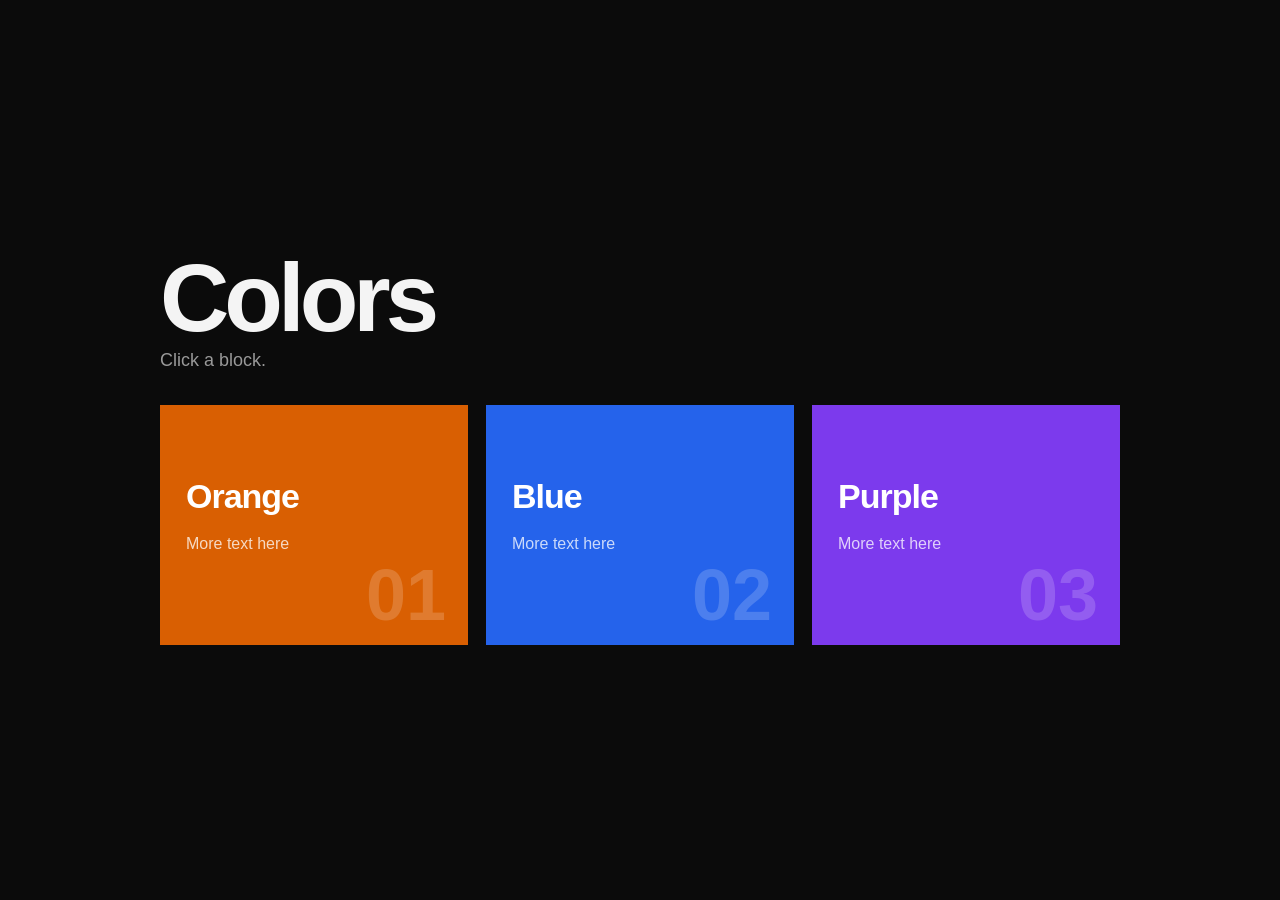
==== index.html @ 0271adc9 "deploy: f64277744b3cf1d8fdfd1e8888f6f5c8da901624" ====
<!DOCTYPE html>
<html lang="en">
<head>
    <meta charset="UTF-8">
    <meta name="viewport" content="width=device-width, initial-scale=1.0">
    <link rel="stylesheet" href="/static/css/styles.css">
</head>
<body>
    <div class="app" id="app">
        
<div class="scene menu">
    <div class="menu-inner">
        <h1 class="menu-title">Colors</h1>
        <p class="menu-subtitle">
            Click a block.
        </p>

        <div class="portal-grid">
            <button class="portal"
                    style="--page-color: #d95f02;"
                    data-page-link
                    data-id="orange"
                    data-href="/page/orange"
                    data-color="#d95f02">
                <h2>Orange</h2>
                <p>More text here</p>
                <div class="portal-number">01</div>
            </button>

            <button class="portal"
                    style="--page-color: #2563eb;"
                    data-page-link
                    data-id="blue"
                    data-href="/page/blue"
                    data-color="#2563eb">
                <h2>Blue</h2>
                <p>More text here</p>
                <div class="portal-number">02</div>
            </button>

            <button class="portal"
                    style="--page-color: #7c3aed;"
                    data-page-link
                    data-id="purple"
                    data-href="/page/purple"
                    data-color="#7c3aed">
                <h2>Purple</h2>
                <p>More text here</p>
                <div class="portal-number">03</div>
            </button>
        </div>
    </div>
</div>

    </div>

    <div class="transition-cover" id="cover"></div>

    <script src="/static/js/scripts.js"></script>
</body>
</html>
---- static/css/styles.css ----
* {
    box-sizing: border-box;
}

html, body {
    margin: 0;
    width: 100%;
    min-height: 100%;
    font-family: Arial, sans-serif;
    background: #0b0b0b;
    color: #f4f4f4;
    overflow: hidden;
}

body {
    min-height: 100vh;
}

button {
    font: inherit;
}

.app {
    position: relative;
    width: 100vw;
    height: 100vh;
    overflow: hidden;
    perspective: 1200px;
    background: #0b0b0b;
}

.scene {
    position: absolute;
    inset: 0;
    transform-origin: center;
    transition:
        transform 700ms cubic-bezier(.2, .9, .2, 1),
        opacity 350ms ease,
        filter 500ms ease;
}

.menu {
    display: grid;
    place-items: center;
    padding: 40px;
}

.menu-inner {
    width: min(960px, 92vw);
}

.menu-title {
    font-size: clamp(44px, 8vw, 96px);
    margin: 0 0 8px;
    letter-spacing: -5px;
    line-height: 0.9;
}

.menu-subtitle {
    color: #999;
    margin: 0 0 34px;
    font-size: 18px;
}

.portal-grid {
    display: grid;
    grid-template-columns: repeat(3, 1fr);
    gap: 18px;
}

.portal {
    position: relative;
    height: 240px;
    color: white;
    cursor: pointer;
    overflow: hidden;
    text-align: left;
    padding: 26px;
    border: 0;
    outline: 0;
    background: var(--page-color);
    transition:
        transform 250ms ease,
        filter 250ms ease;
}

.portal:hover {
    transform: translateY(-6px);
    filter: brightness(1.12);
}

.portal:active {
    transform: translateY(-2px) scale(0.98);
}

.portal h2 {
    margin: 0;
    font-size: 34px;
    letter-spacing: -1px;
}

.portal p {
    color: rgba(255,255,255,0.76);
    max-width: 240px;
    line-height: 1.5;
}

.portal-number {
    position: absolute;
    right: 22px;
    bottom: 14px;
    font-size: 72px;
    font-weight: 900;
    line-height: 1;
    color: rgba(255,255,255,0.18);
}

.page {
    display: grid;
    place-items: center;
    padding: 40px;
    background: var(--page-color);
}

.page-card {
    width: min(860px, 92vw);
    min-height: 520px;
    background: rgba(0, 0, 0, 0.16);
    padding: 38px;
    position: relative;
    overflow: hidden;
    transform: scale(1);
    animation: pageEnter 600ms cubic-bezier(.2, .9, .2, 1);
}

@keyframes pageEnter {
    from {
        transform: scale(1.08);
        opacity: 0;
        filter: blur(10px);
    }
    to {
        transform: scale(1);
        opacity: 1;
        filter: blur(0);
    }
}

.back-btn {
    border: 0;
    outline: 0;
    background: rgba(0, 0, 0, 0.26);
    color: white;
    padding: 13px 17px;
    cursor: pointer;
    margin-bottom: 34px;
}

.back-btn:hover {
    background: rgba(0, 0, 0, 0.38);
}

.page-title {
    font-size: clamp(48px, 8vw, 92px);
    margin: 0 0 12px;
    letter-spacing: -5px;
    line-height: 0.9;
}

.page-text {
    color: rgba(255,255,255,0.78);
    font-size: 19px;
    max-width: 650px;
    line-height: 1.6;
}

.content-blocks {
    display: grid;
    grid-template-columns: 1fr 1fr;
    gap: 16px;
    margin-top: 42px;
}

.content-block {
    height: 130px;
    background: rgba(0, 0, 0, 0.18);
    animation: blockIn 650ms cubic-bezier(.2, .9, .2, 1) both;
}

.content-block:nth-child(2) {
    animation-delay: 80ms;
}

.content-block:nth-child(3) {
    animation-delay: 160ms;
}

.content-block:nth-child(4) {
    animation-delay: 240ms;
}

@keyframes blockIn {
    from {
        transform: translateY(28px);
        opacity: 0;
    }
    to {
        transform: translateY(0);
        opacity: 1;
    }
}

.transition-cover {
    position: fixed;
    inset: 0;
    z-index: 999;
    pointer-events: none;
    background: #111;
    opacity: 0;
    transform-origin: center;
}

.transition-cover.active {
    opacity: 1;
}

.transition-cover.zoom-in {
    animation: coverZoomIn 700ms cubic-bezier(.2, .9, .2, 1) forwards;
}

@keyframes coverZoomIn {
    0% {
        clip-path: inset(var(--top) var(--right) var(--bottom) var(--left));
        opacity: 1;
    }

    100% {
        clip-path: inset(0 0 0 0);
        opacity: 1;
    }
}

.back-color-layer {
    position: fixed;
    inset: 0;
    z-index: 999;
    pointer-events: none;
    background: var(--page-color);
    transform-origin: top left;
    opacity: 1;
}

.back-color-layer.shrink {
    animation: colorBackToButton 760ms cubic-bezier(.22, 1, .36, 1) forwards;
}

@keyframes colorBackToButton {
    0% {
        transform:
            translate(0px, 0px)
            scale(1, 1);
        opacity: 1;
    }

    65% {
        opacity: 1;
    }

    100% {
        transform:
            translate(var(--target-left), var(--target-top))
            scale(var(--target-scale-x), var(--target-scale-y));
        opacity: 0;
    }
}

.menu-return-layer {
    position: fixed;
    inset: 0;
    z-index: 998;
    background: #0b0b0b;
    opacity: 0;
    pointer-events: none;
}

.menu-return-layer.show {
    animation: menuReturn 760ms cubic-bezier(.22, 1, .36, 1) forwards;
}

@keyframes menuReturn {
    from {
        opacity: 0;
        transform: scale(1.06);
        filter: blur(8px);
    }

    to {
        opacity: 1;
        transform: scale(1);
        filter: blur(0);
    }
}

.page-fade-out .page.scene {
    animation: pageFadeOut 360ms ease forwards;
}

@keyframes pageFadeOut {
    from {
        opacity: 1;
        filter: blur(0);
    }

    to {
        opacity: 0;
        filter: blur(8px);
    }
}

.camera-zooming .menu.scene {
    transform: scale(1.35) translateZ(180px);
    filter: blur(8px);
    opacity: 0.18;
}

@media (max-width: 800px) {
    html, body {
        overflow: auto;
    }

    .app {
        height: auto;
        min-height: 100vh;
        overflow: auto;
    }

    .scene {
        position: relative;
        min-height: 100vh;
    }

    .portal-grid {
        grid-template-columns: 1fr;
    }

    .portal {
        height: 170px;
    }

    .content-blocks {
        grid-template-columns: 1fr;
    }
}
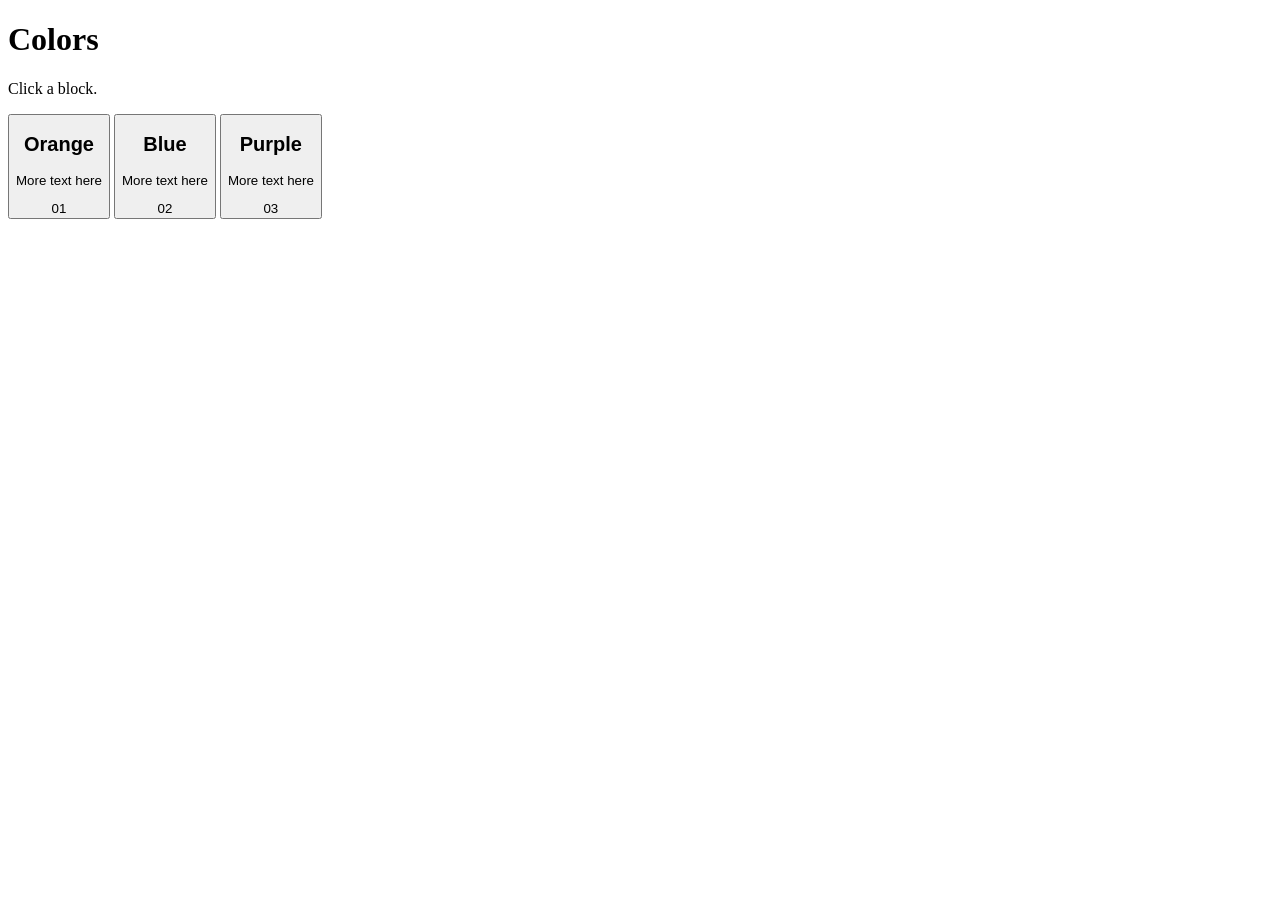
==== commit 0ebd1d32: "deploy: 75a3cad832d4f79c5690e3c1a6d7808ff5caf358" ====
--- a/index.html
+++ b/index.html
@@ -3,7 +3,7 @@
 <head>
     <meta charset="UTF-8">
     <meta name="viewport" content="width=device-width, initial-scale=1.0">
-    <link rel="stylesheet" href="/static/css/styles.css">
+    <link rel="stylesheet" href="/flask-portal-transitions/static/css/styles.css">
 </head>
 <body>
     <div class="app" id="app">
@@ -56,6 +56,6 @@
 
     <div class="transition-cover" id="cover"></div>
 
-    <script src="/static/js/scripts.js"></script>
+    <script src="/flask-portal-transitions/static/js/scripts.js"></script>
 </body>
 </html>
